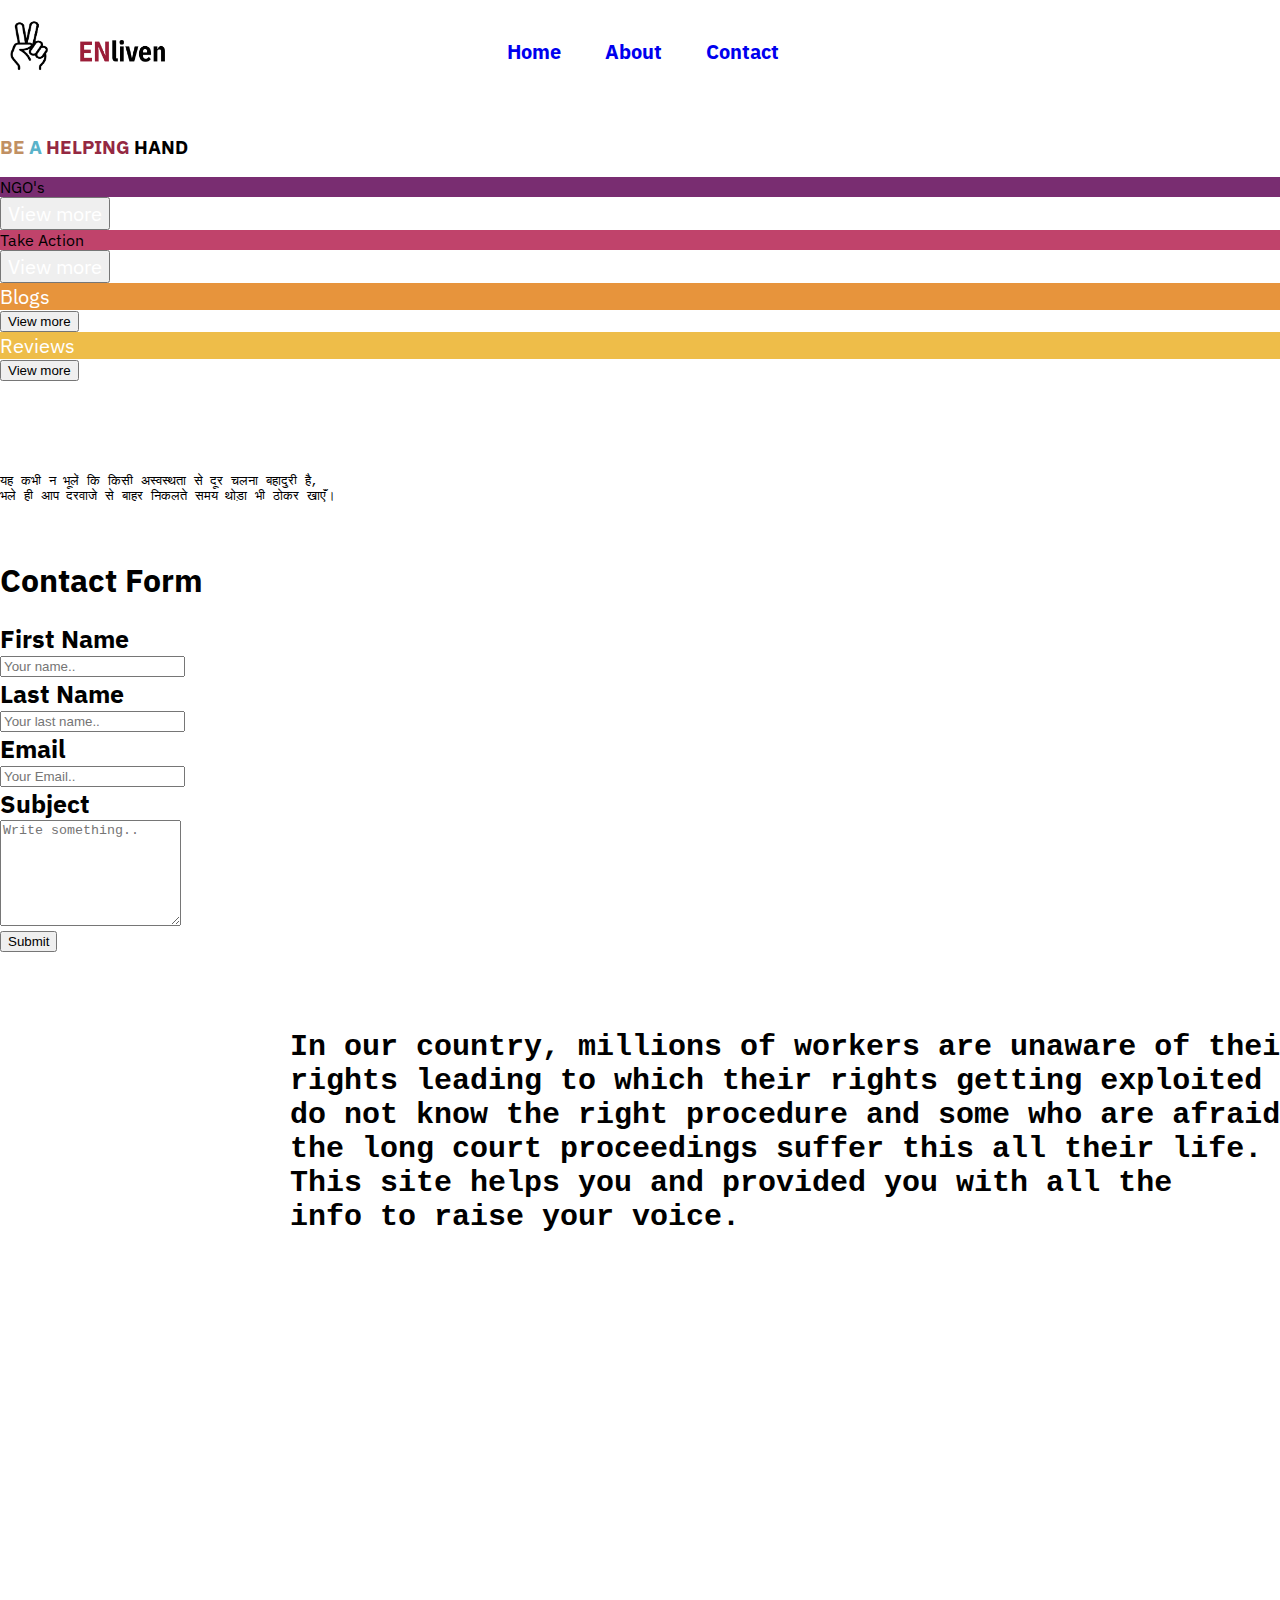
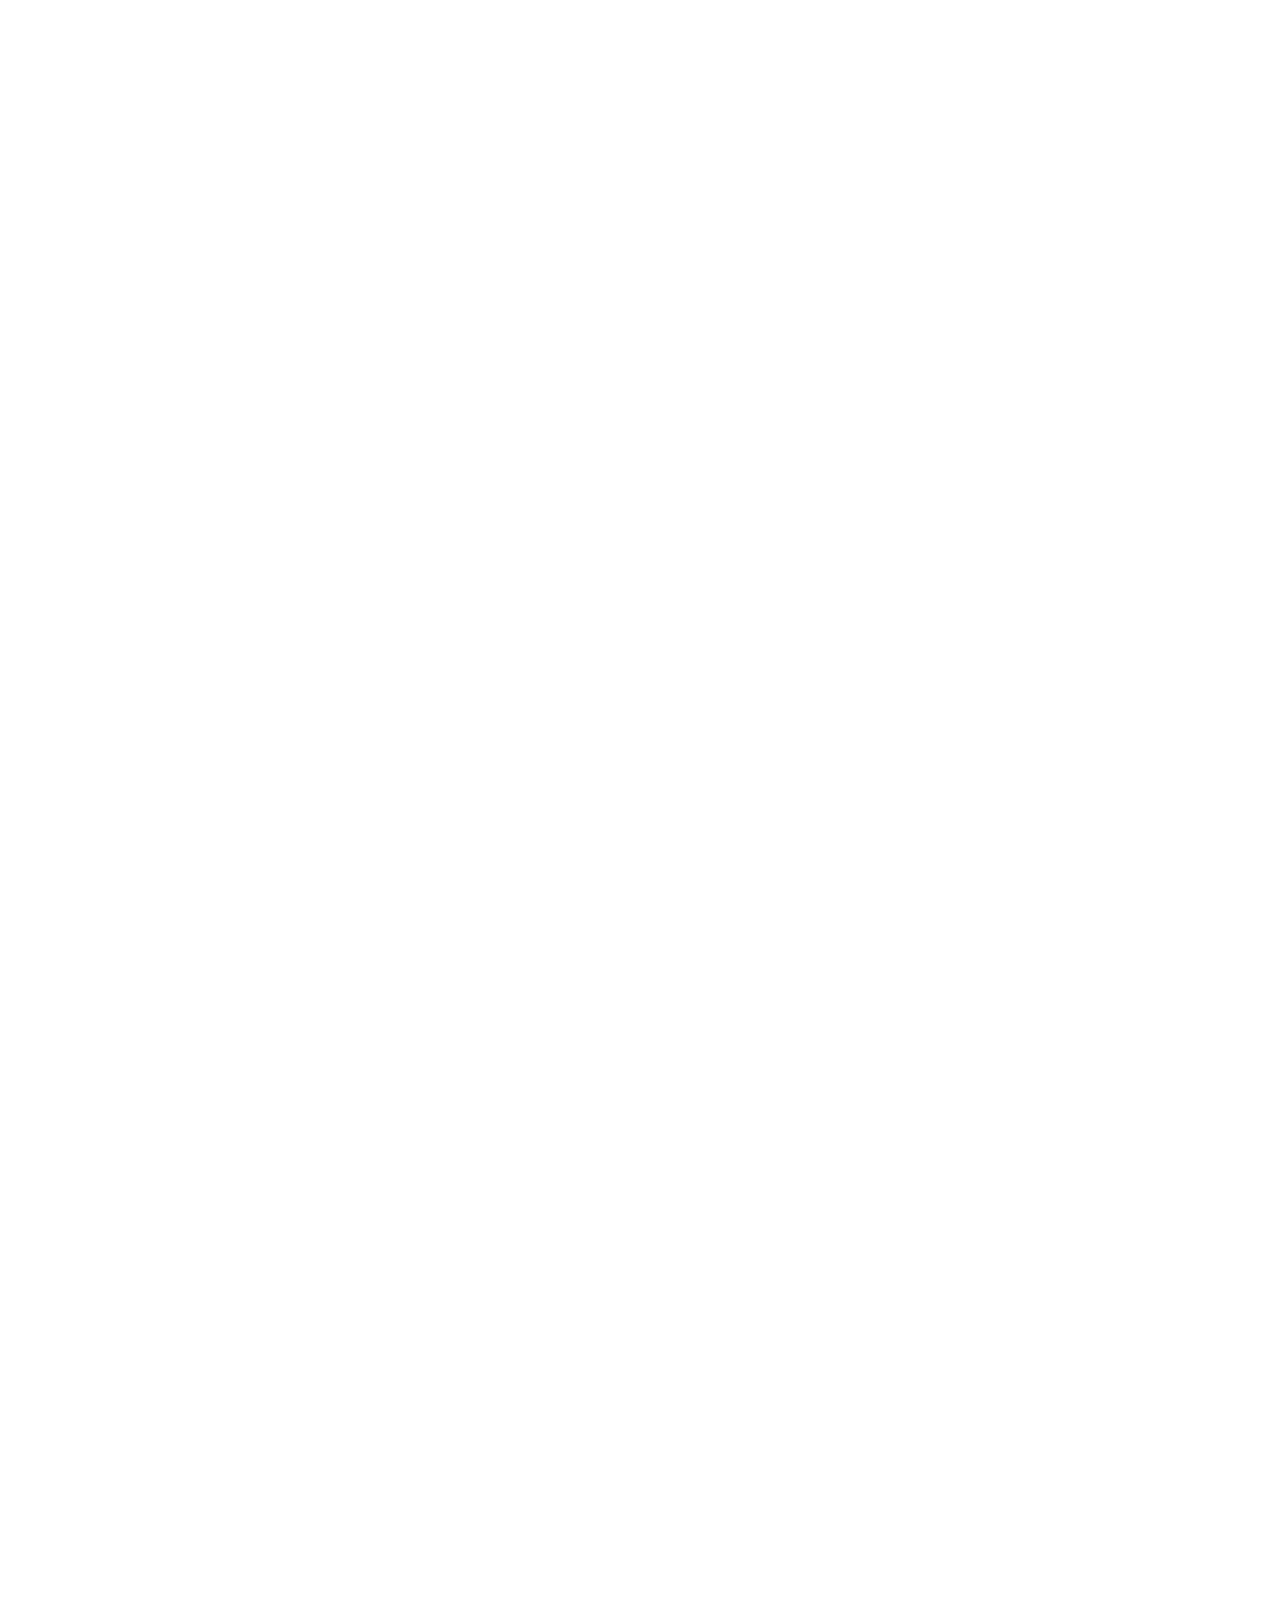
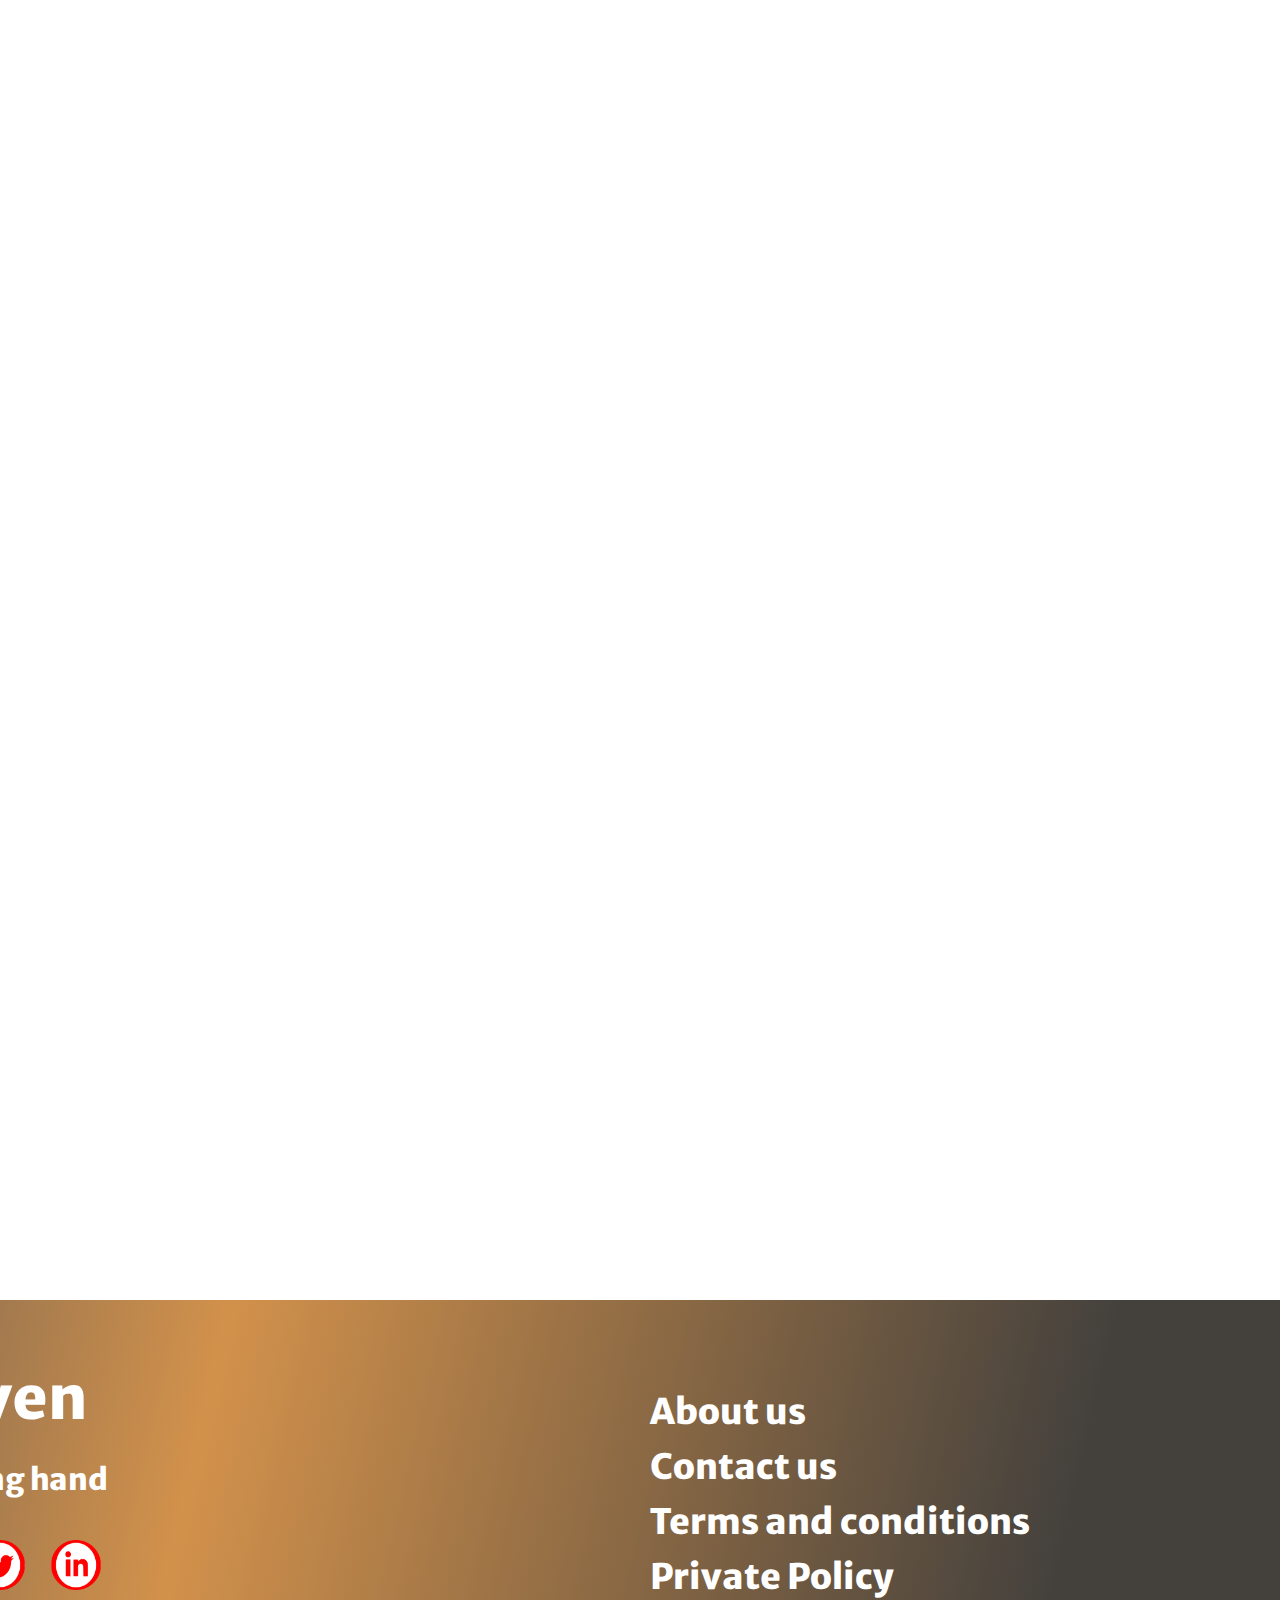
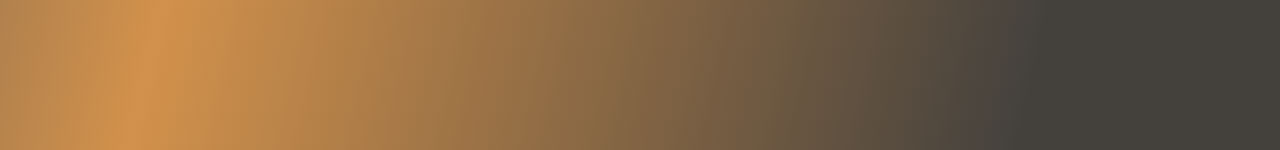
==== home.html @ 68540e08 "Add files via upload" ====
<!DOCTYPE html>
<html lang="en" dir="ltr">
  <head>
    <meta charset="utf-8">
    <title>Home</title>
      <link rel="stylesheet" href="style.css" />
  </head>
  <body>
    <header>
      <div class="group">
        <img class="the_logo" src="imagess/symbol.png" alt="the_logo" />
        <img class="imag" src="imagess/ENliven.png">
      </div>

      <nav>
        <ul class="nav_links">
          <b>
            <li><a href="home.html">Home</a></li>
            <li><a href="#ab">About</a></li>
            <li><a href="#form">Contact</a></li>
          </b>
        </ul>
      </nav>
      <a class="cta" href="#">
        <img class="logout" src="imagess/Log In.png">
      </a>
    </header>
    <img class="care" src="imagess/care.png" alt="">
    <h3 class="helping"><b style="color:#C19063;">BE</b> <b style="color:#5AB3CA;">A</b> <b style="color:#942842;">HELPING</b> <b style="color:0B0B0D;">HAND</b></h3>
      <pre id="ab"style="  top:1000px;
        font-size: 30px;
        font-weight: bolder;
        left:290px;
        position: absolute;">In our country, millions of workers are unaware of their
rights leading to which their rights getting exploited some
do not know the right procedure and some who are afraid of
the long court proceedings suffer this all their life.
This site helps you and provided you with all the
info to raise your voice.

</pre><div class="grid-item1 ite" style="background-color:#792D71">NGO's</div>
      <button class="b1" type="button"  name="button"><a href="ngo.html" style="color:white;">View more</a></button>
      <div class="grid-item2 ite" style="background-color:#C0436B">Take Action</div>
      <button class="b2" type="button" name="button"><a href="takeaction.html" style="color:white;">View more</a></button>
      <div class="grid-item3 ite"style="background-color:#E7943C" ><a href="blog/blog.html" style="color:white;">Blogs</a></div>
      <button class="b3" type="button" name="button">View more</button>

      <div class="grid-item4 ite" style="background-color:#EEBD49"><a href="review/review.html" style="color:white;">Reviews</a></div>
<button class="b4" type="button" name="button">View more</button>
<br><br><br><br><br>
<pre class="top">
यह कभी न भूलें कि किसी अस्वस्थता से दूर चलना बहादुरी है,
भले ही आप दरवाजे से बाहर निकलते समय थोड़ा भी ठोकर खाएँ।</pre>
<img class="contact" src="imagess/contact3.jpg" alt="">


<div class="container">

  <form class="form" id="formm"action="/action_page.php">
    <h1>Contact Form</h1>
    <label style="font-size: 25px;font-weight: bolder;" for="fname"><b>First Name</b></label><br>
    <input type="text" id="fname" name="firstname" placeholder="Your name.."><br>

    <label style="font-size: 25px;font-weight: bolder; " for="lname">Last Name</label><br>
    <input type="text" id="lname" name="lastname" placeholder="Your last name.."><br>

    <label style="font-size: 25px;font-weight: bolder; " for="country">Email</label><br>
    <input type="text" id="lname" name="lastname" placeholder="Your Email.."><br>

    <label style="font-size: 25px;font-weight: bolder; " for="subject">Subject</label><br>
    <textarea id="subject" name="subject" placeholder="Write something.." style="height:100px"></textarea><br>

    <input type="submit" value="Submit">
  </form>
</div>
<div class="foot foot1">
  <p class="ven">ENLiven</p>
  <p class="ven ben">Be a helping hand</p>
  <table class="tab">
    <tr>
<td><img class="block_pic" src="imagess/face.png" alt=""></td>
<td><img class="block_pic" src="imagess/insta.png" alt=""></td>
<td><img class="block_pic" src="imagess/twit.png" alt=""></td>
<td><img class="block_pic" src="imagess/link.png" alt=""></td>
</tr>
</table>
</div>
<pre class="final" >About us<br>Contact us<br>Terms and conditions<br>Private Policy</pre>
  </body>
</html>
---- style.css ----
@import url("https://fonts.googleapis.com/css2?family=IBM+Plex+Sans&display=swap");
@import url('https://fonts.googleapis.com/css2?family=Merriweather+Sans&display=swap');
body {
  font-family: "IBM Plex Sans", sans-serif;
  margin: 0px;
  padding: 7px 0px 0px 0px;
}
li,
a {
  font-family: "IBM Plex Sans", sans-serif;
  text-decoration: none;
  /* color: black; */
  font-size:20px;
}
header {
  display: flex;
  justify-content: space-between;
  align-items: center;
}
.cta {
  color: black;
  padding-right: 14px;
}
.nav_links {
  list-style: none;
}
.nav_links li {
  display: inline-block;
  padding: 0px 20px;
}
.nav_links li a {
  transition: all 0.3s ease 0s;
}
.nav_links li a:hover {
  color: rgb(147, 52, 39);
}
.logout {
  width: 100px;
  height: 50px;
}
.the_logo {
  width: 60px;
  height: 65px;
  padding: 10px;
}
.imag{
  position: absolute;
  top: 40px;
  width: 85px;
  height: 22px;
}
.broom {
  position: absolute;
  width: 1570px;
  height: 430px;
  left: 0px;
  top: 110px;
}
.box{
  background-color: #FFE4CB;
  height: 800px;
  width:1680px;
  top:30px;
}
.box2{
  background-color:#E6E1E1;
  z-index: 1;
  height: 370px;
  width: 730px;
  top:150px;
  left: 300px;
  position: absolute;
}
.box2_text{
  color: black;
  font-family: "IBM Plex Sans", sans-serif;
  font-weight: 600;
  font-size: 30px;
  top:60px;
  position: absolute;
left:80px;
}
.pic1{
  height: 300px;
  width: 270px;
  left:800px;
  position: absolute;
  border-radius: 29px;
  top:30px;
}
.pic_text{
  position: absolute;
  left:800px;
  top:330px;
  color: black;
  font-family: "IBM Plex Sans", sans-serif;

}
.coma1{
  z-index: 1;
  position:absolute;
  top:120px;
  left: 300px;
  height: 70px;
  width: 90px;
}
.box3{
  background: #FFFEFE;
border: 8px solid #E0AC7C;
box-shadow: 0px 4px 4px rgba(0, 0, 0, 0.25);
  border: 8px solid #E0AC7C;
  box-shadow: 0px 4px 4px rgba(0, 0, 0, 0.25);
  width: 1000px;
  height:350px;
  z-index: 1;
  top: 800px;
  left: 350px;
  position:absolute;
  border-radius: 30px;
}
.grid-container {
  display: grid;
  grid-template-columns: auto auto auto;
  padding: 10px;
}
.grid-item {
  padding: 20px;
  font-size: 30px;
  text-align: center;
}
.block_pics{
  width: 120px;
  height: 107px;
}
.block_text{
  color: black;
  font-family: "IBM Plex Sans", sans-serif;
  font-weight: bolder;
}
.format{
  font-size: 20px;
}




.ngo{
  top:600px;
  position:absolute;
  width:1300px;
  left:-220px;
}

#myInput {
 background-image: url('/css/searchicon.png');
 background-position: 10px 10px;
 background-repeat: no-repeat;
 width: 95%;
 font-size: 16px;
 padding: 12px 20px 12px 40px;
 border: 1px solid #ddd;
 margin-bottom: 12px;
}

#myTable {
 border-collapse: collapse;
 width: 100%;
 border: 1px  #ddd;
 font-size: 18px;
}

#myTable th, #myTable td {
 text-align: left;
 padding: 40px;
 padding-right: 20px;

}

#myTable tr {
 border-bottom: 1px #ddd;
}

#myTable tr.header, #myTable tr:hover {
 background-color: #f1f1f1;
}
.foot{
  top:4500px;
  background: linear-gradient(103.1deg, #EC5C0B 11.24%, rgba(100, 71, 40, 0.81) 11.25%, rgba(193, 103, 6, 0.72) 32.82%, #44413D 82.06%);
  width: 1700px;
  height:450px;
  left:-360px;
position: absolute;
}
.ven{
  font-family: 'Merriweather Sans';
font-style: normal;
font-weight: 800;
position: absolute;
color: white;
font-size: 60px;
left:200px;
}
.ben{
  font-size: 30px;
  top:130px;
}
.block_pic{
  height: 50px;
  width: 50px;
  top:240px;
padding-left: 180px;
  position: absolute;
}
.tab{
width:18%;
}
.final{
  position: absolute;
  top:4550px;
left:650px;
line-height: 55px;
  font-family: 'Merriweather Sans';
font-style: normal;
font-weight: 800;
font-size: 35px;
color: white;
text-align: left;
}
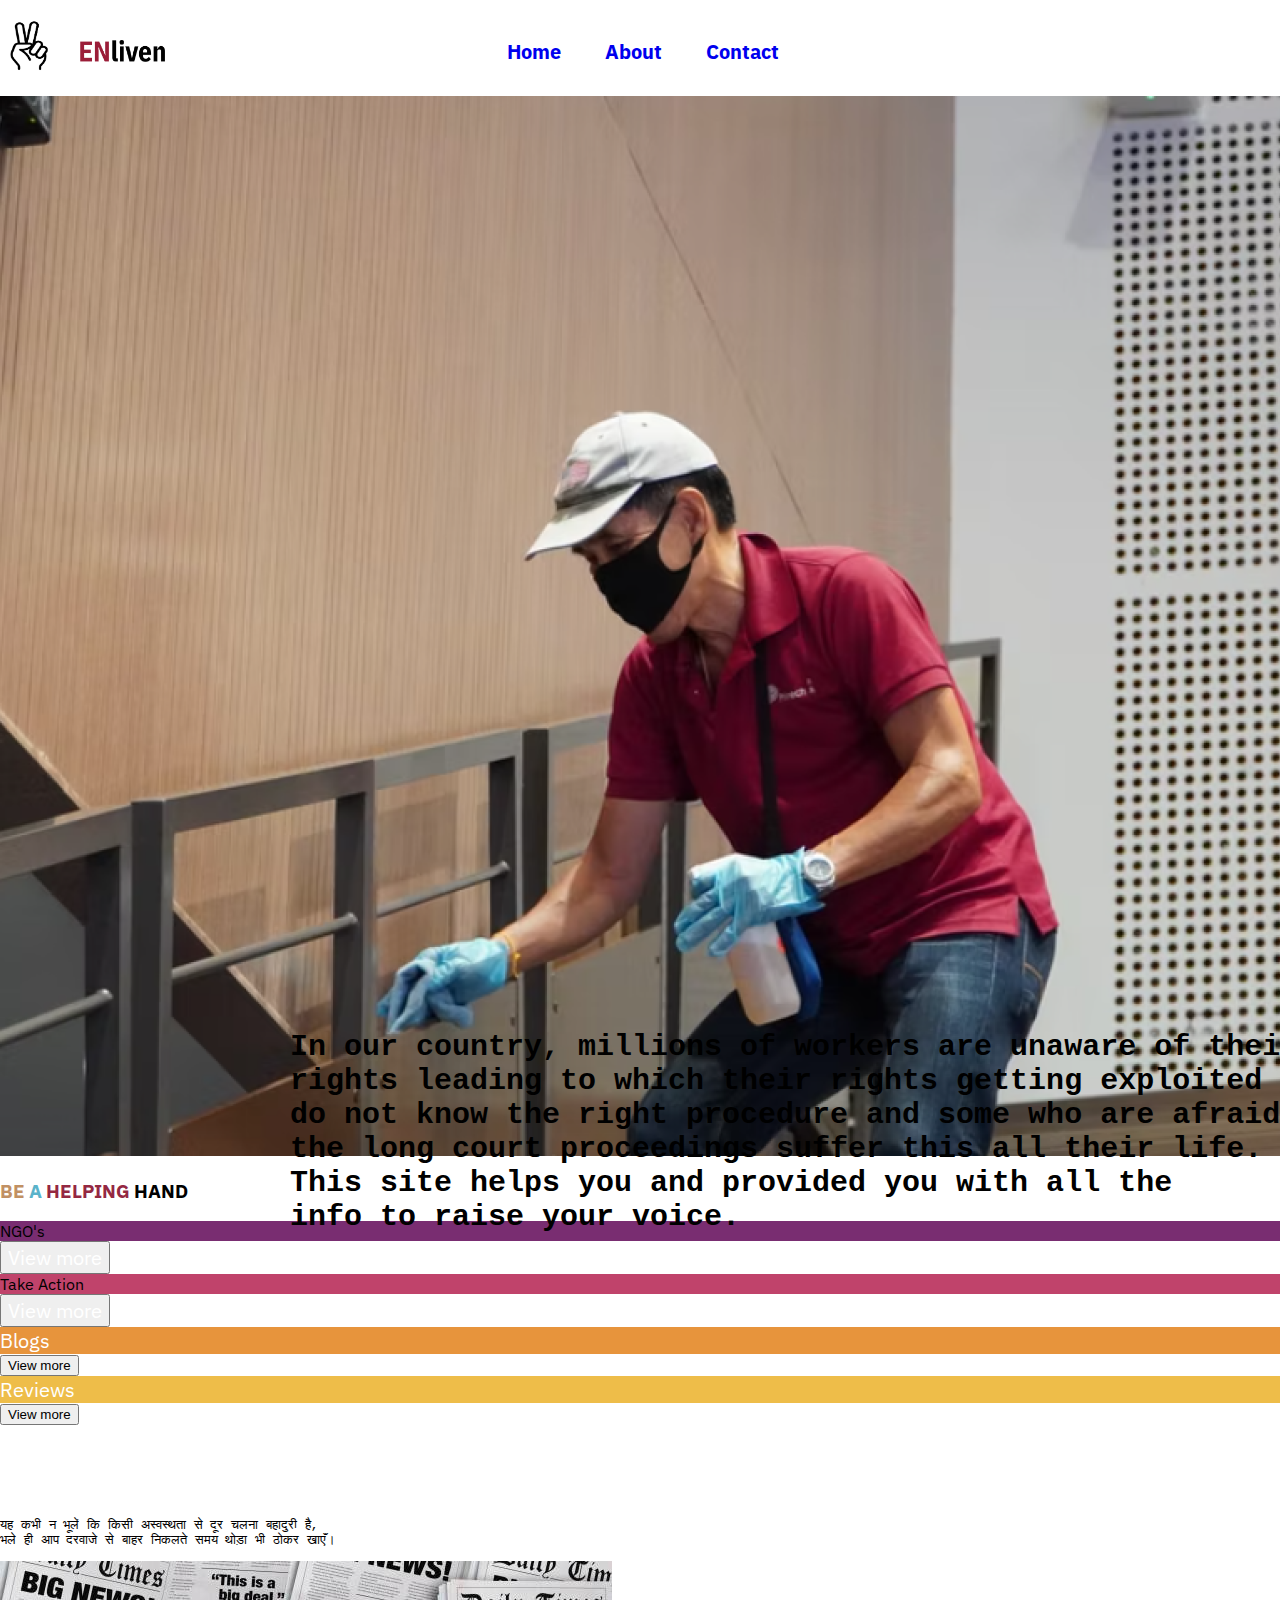
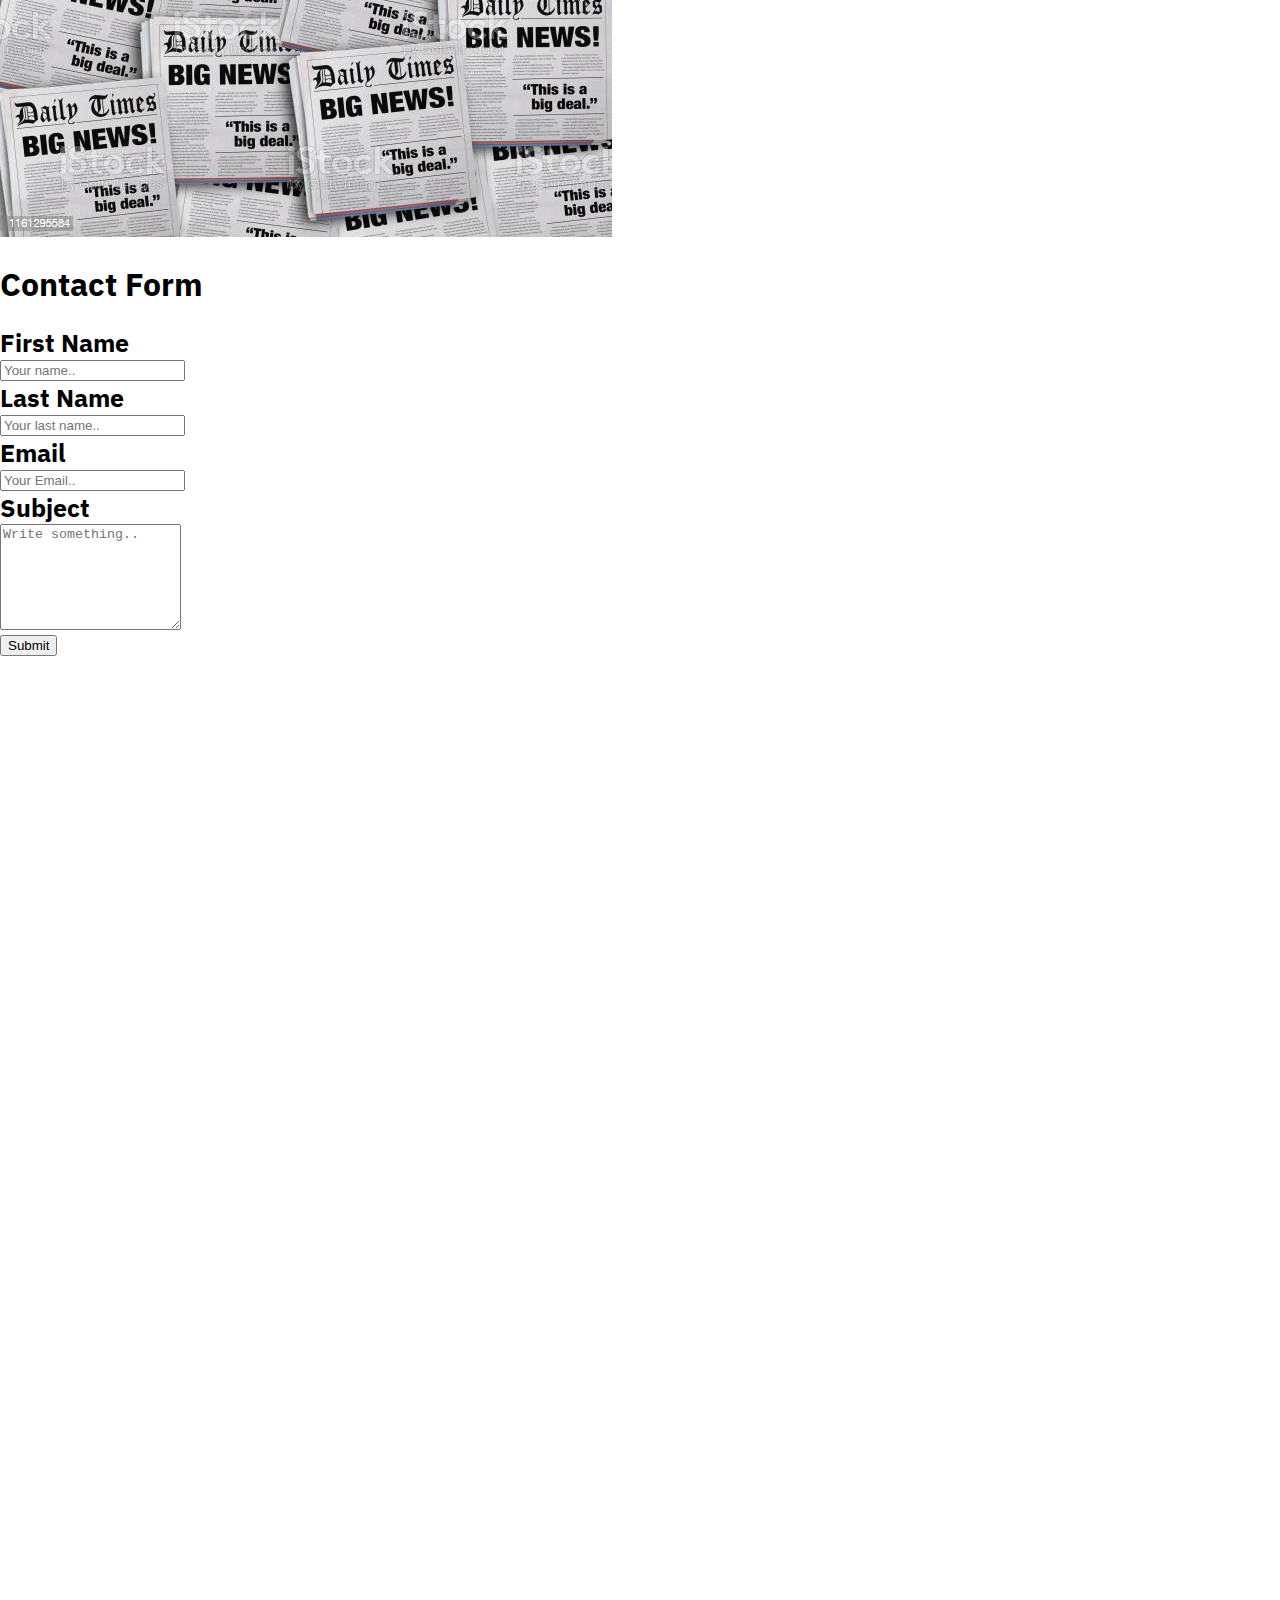
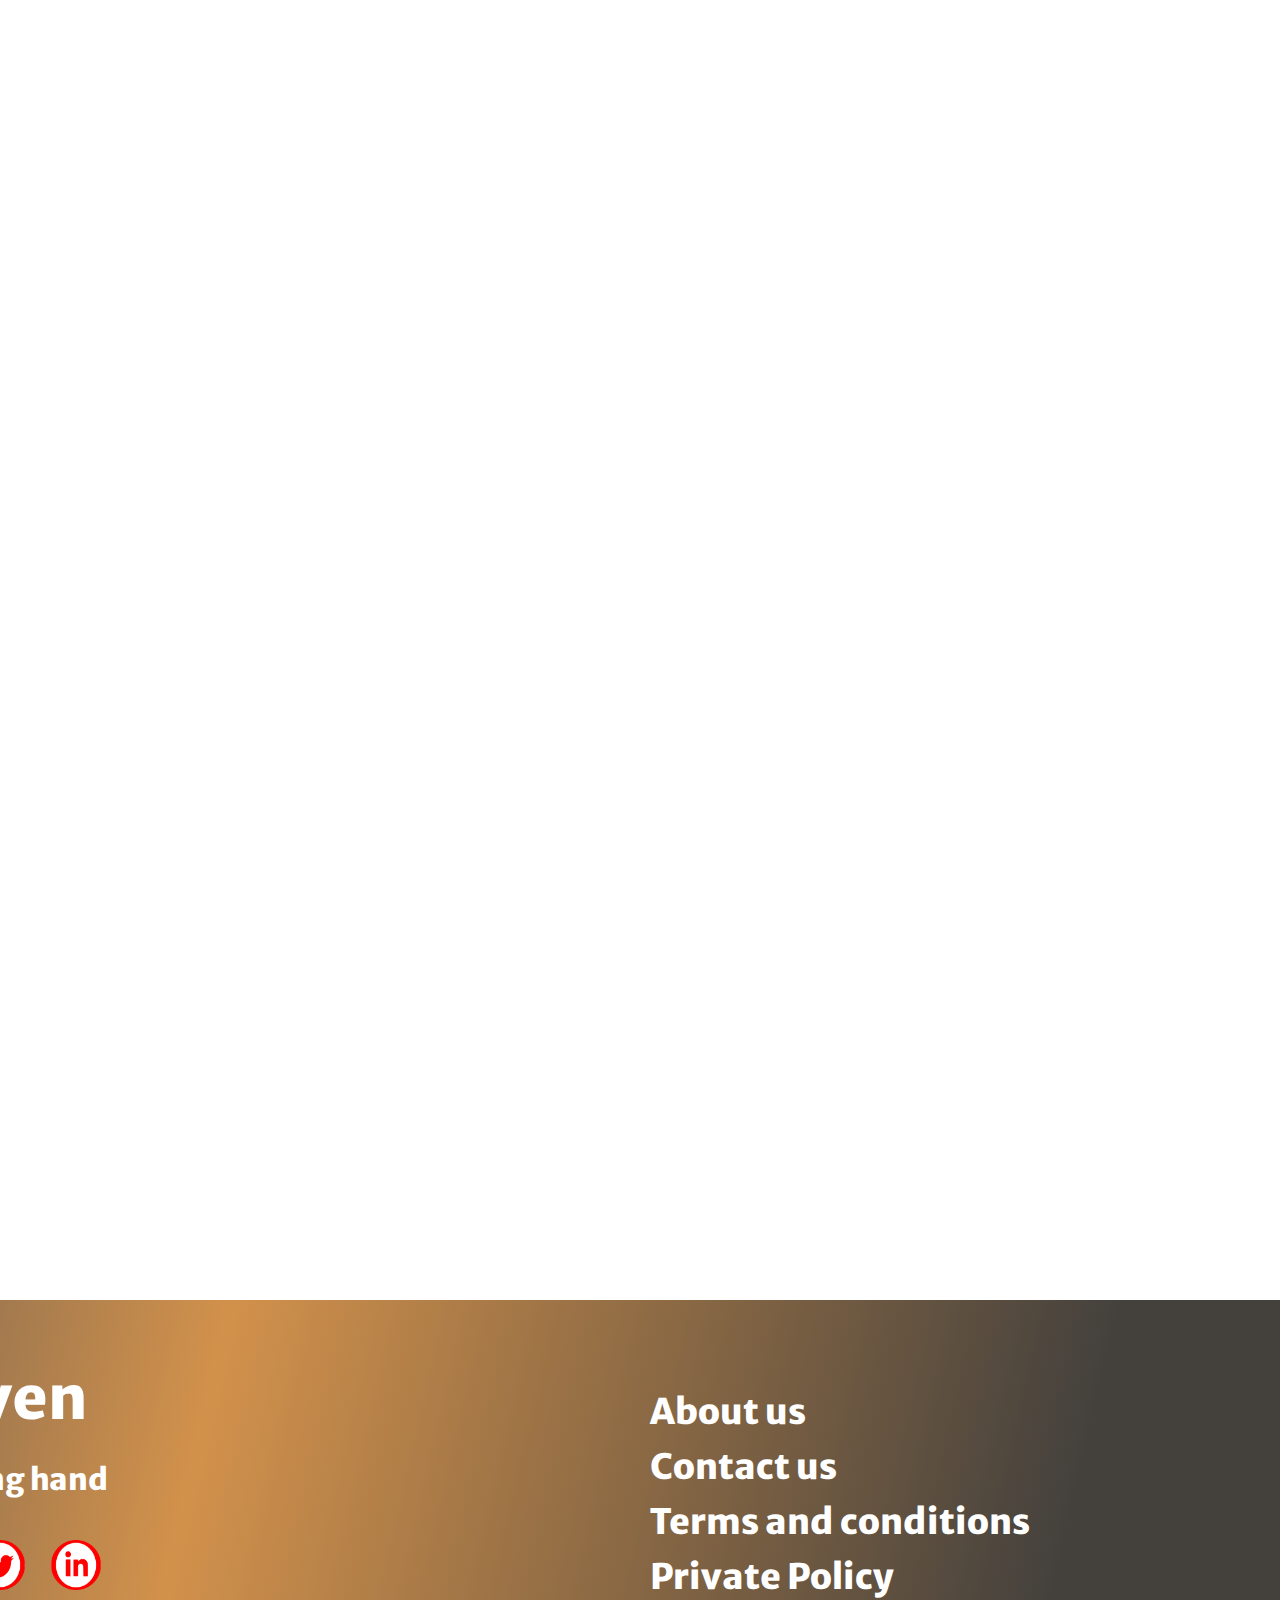
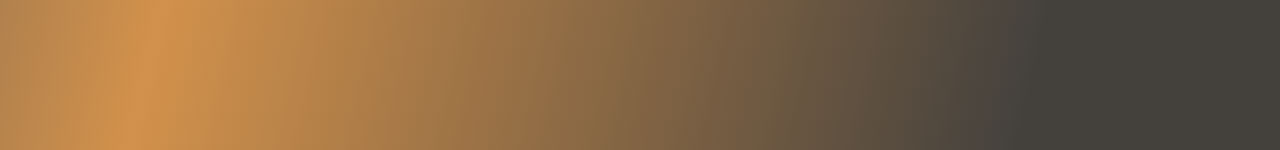
==== commit 13517448: "Update home.html" ====
--- a/home.html
+++ b/home.html
@@ -85,6 +85,6 @@
 </tr>
 </table>
 </div>
-<pre class="final" >About us<br>Contact us<br>Terms and conditions<br>Private Policy</pre>
+<pre class="final final2" >About us<br>Contact us<br>Terms and conditions<br>Private Policy</pre>
   </body>
 </html>
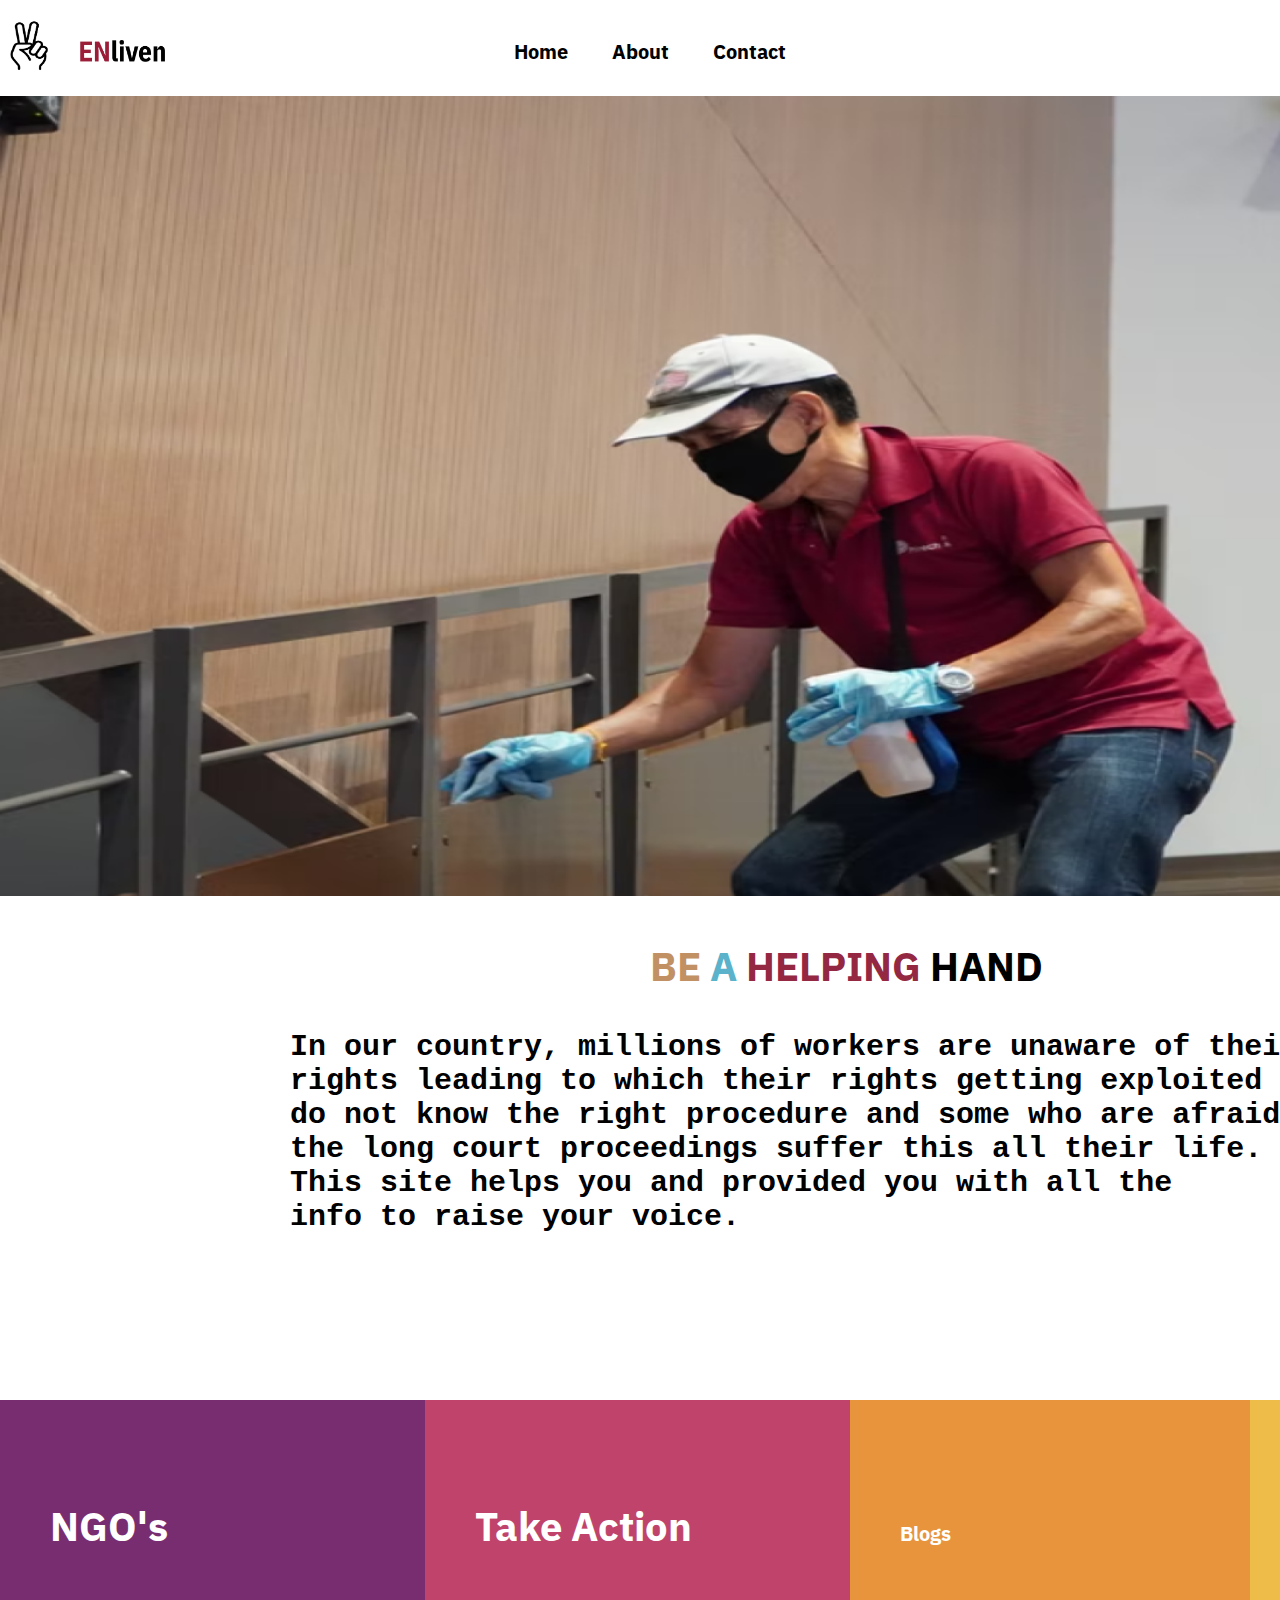
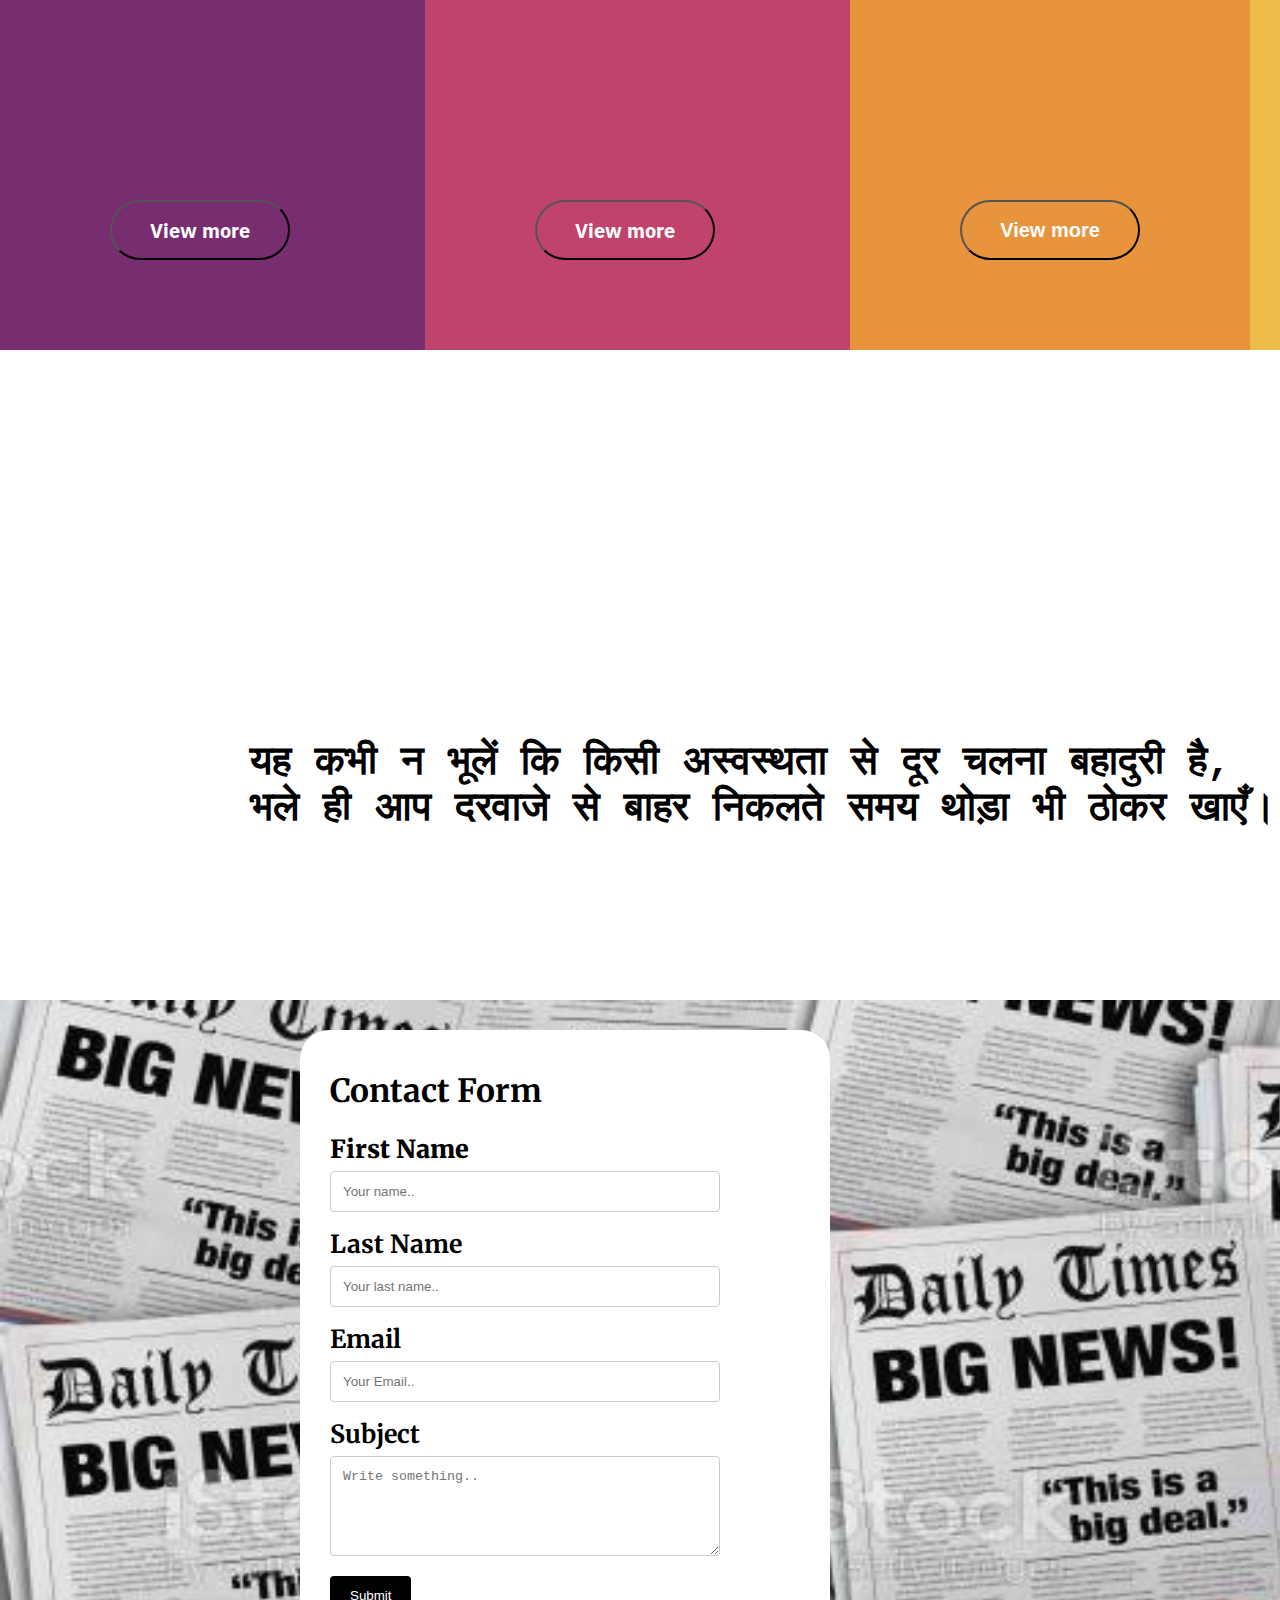
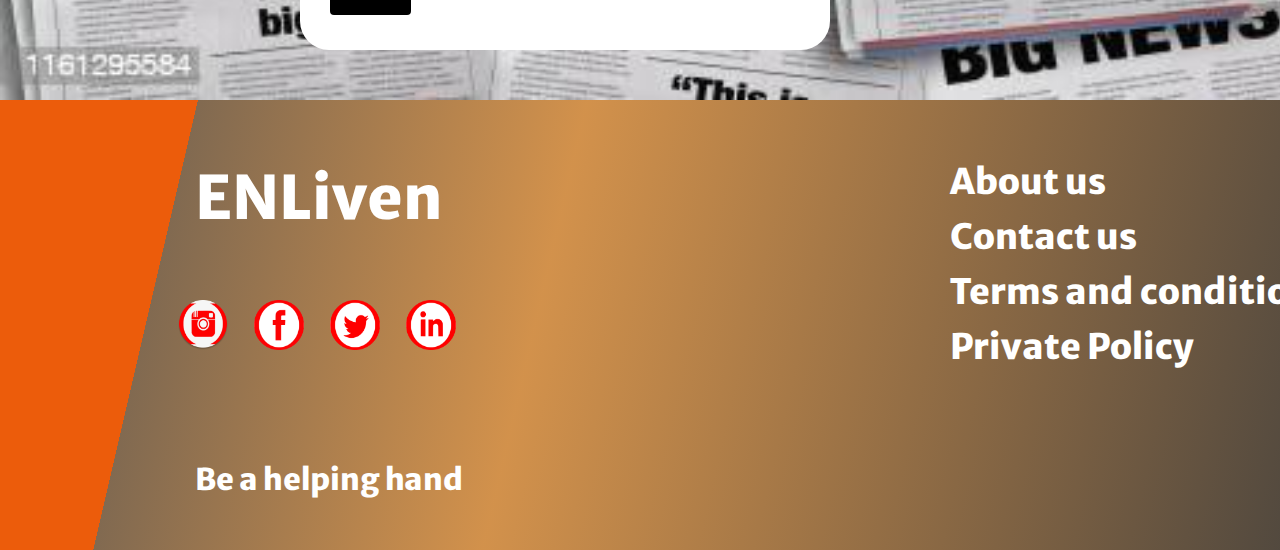
==== commit 2b62c23c: "Update home.html" ====
--- a/home.html
+++ b/home.html
@@ -3,7 +3,7 @@
   <head>
     <meta charset="utf-8">
     <title>Home</title>
-      <link rel="stylesheet" href="style.css" />
+      <link rel="stylesheet" href="ngo.css" />
   </head>
   <body>
     <header>
@@ -17,7 +17,7 @@
           <b>
             <li><a href="home.html">Home</a></li>
             <li><a href="#ab">About</a></li>
-            <li><a href="#form">Contact</a></li>
+            <li><a href="#formm">Contact</a></li>
           </b>
         </ul>
       </nav>
--- a/ngo.css
+++ b/ngo.css
@@ -0,0 +1,413 @@
+@import url("https://fonts.googleapis.com/css2?family=IBM+Plex+Sans&display=swap");
+@import url('https://fonts.googleapis.com/css2?family=Merriweather+Sans&display=swap');
+@import url('https://fonts.googleapis.com/css2?family=Merriweather:wght@900&display=swap');
+body {
+  font-family: "IBM Plex Sans", sans-serif;
+  margin: 0px;
+  padding: 7px 0px 0px 0px;
+}
+li,
+a {
+  font-family: "IBM Plex Sans", sans-serif;
+  text-decoration: none;
+  color: black;
+  font-size:20px;
+}
+header {
+  display: flex;
+  justify-content: space-between;
+  align-items: center;
+}
+.nav_links {
+  list-style: none;
+}
+.nav_links li {
+  display: inline-block;
+  padding: 0px 20px;
+}
+.nav_links li a {
+  transition: all 0.3s ease 0s;
+}
+.nav_links li a:hover {
+  color: rgb(147, 52, 39);
+}
+.logout {
+  width: 100px;
+  height: 50px;
+}
+.the_logo {
+  width: 60px;
+  height: 65px;
+  padding: 10px;
+}
+.imag{
+  position: absolute;
+  top: 40px;
+  width: 85px;
+  height: 22px;
+}
+.broom {
+  position: absolute;
+  width: 1570px;
+  height: 430px;
+  left: 0px;
+  top: 110px;
+}
+.box{
+  background-color: #FFE4CB;
+  height: 800px;
+  width:1680px;
+  top:30px;
+}
+.box2{
+  background-color:#E6E1E1;
+  z-index: 1;
+  height: 370px;
+  width: 730px;
+  top:150px;
+  left: 300px;
+  position: absolute;
+}
+.box2_text{
+  color: black;
+  font-family: "IBM Plex Sans", sans-serif;
+  font-weight: 600;
+  font-size: 30px;
+  top:60px;
+  position: absolute;
+left:80px;
+
+}
+.pic1{
+  height: 300px;
+  width: 270px;
+  left:800px;
+  position: absolute;
+  border-radius: 29px;
+  top:30px;
+  border-color: black;
+  border: 4px solid;
+}
+.pic_text{
+  position: absolute;
+  left:800px;
+  top:330px;
+  color: black;
+  font-weight:bold;
+  font-size: 20px;
+  font-family: 'Merriweather', serif;
+
+}
+.coma1{
+  z-index: 1;
+  position:absolute;
+  top:120px;
+  left: 300px;
+  height: 70px;
+  width: 90px;
+}
+.box3{
+  background: #FFFEFE;
+border: 8px solid #E0AC7C;
+box-shadow: 0px 4px 4px rgba(0, 0, 0, 0.25);
+  border: 8px solid #E0AC7C;
+  box-shadow: 0px 4px 4px rgba(0, 0, 0, 0.25);
+  width: 1000px;
+  height:350px;
+  z-index: 1;
+  top: 800px;
+  left: 350px;
+  position:absolute;
+  border-radius: 30px;
+}
+.grid-container {
+  display: grid;
+  grid-template-columns: auto auto auto;
+  padding: 10px;
+}
+.grid-item {
+  padding: 20px;
+  font-size: 30px;
+  text-align: center;
+}
+.block_pics{
+  width: 120px;
+  height: 107px;
+}
+.block_text{
+  color: black;
+  font-family: "IBM Plex Sans", sans-serif;
+  font-weight: bolder;
+}
+.format{
+  font-size: 20px;
+}
+
+
+
+
+.ngo{
+  top:600px;
+  position:absolute;
+  width:1300px;
+  left:-220px;
+}
+
+#myInput {
+ background-image: url('/css/searchicon.png');
+ background-position: 10px 10px;
+ background-repeat: no-repeat;
+ width: 95%;
+ font-size: 16px;
+ padding: 12px 20px 12px 40px;
+ border: 1px solid black;
+ margin-bottom: 12px;
+
+}
+
+#myTable {
+ border-collapse: collapse;
+ width: 100%;
+ border: 1px  #ddd;
+ font-size: 18px;
+}
+
+#myTable th, #myTable td {
+ text-align: left;
+ padding: 40px;
+ padding-right: 20px;
+
+}
+
+#myTable tr {
+ border-bottom: 7px black;
+}
+
+
+
+  #myTable tr:hover {
+ background-color: #FFE4CB;
+}
+.ng{
+  font-family: 'Merriweather', serif;
+  color:black;
+font-size: 40px;
+}
+.nm{
+  font-size: 30px;
+}
+.foot{
+  top:4800px;
+  background: linear-gradient(103.1deg, #EC5C0B 11.24%, rgba(100, 71, 40, 0.81) 11.25%, rgba(193, 103, 6, 0.72) 32.82%, #44413D 82.06%);
+  width: 1700px;
+  height:450px;
+  left:-360px;
+position: absolute;
+}
+.ven{
+  font-family: 'Merriweather Sans';
+font-style: normal;
+font-weight: 800;
+position: absolute;
+color: white;
+font-size: 60px;
+left:200px;
+}
+.ben{
+  font-size: 30px;
+  top:330px;
+}
+.block_pic{
+  height: 50px;
+  width: 50px;
+  top:200px;
+padding-left: 180px;
+  position: absolute;
+}
+.tab{
+width:18%;
+}
+.final{
+  position: absolute;
+  top:4850px;
+left:650px;
+line-height: 55px;
+  font-family: 'Merriweather Sans';
+font-style: normal;
+font-weight: 800;
+font-size: 35px;
+color: white;
+text-align: left;
+}
+/*--------------------------------------HOME-----------------------------------------------*/
+.care{
+  height: 800px;
+  width:1680px;
+ }
+ .helping{
+   font-size:40px;
+   font-weight: bolder;
+   left:650px;
+   position: absolute;
+ }
+
+.grid-item1{
+
+  height:450px;
+  width:425px;
+  top:1400px;
+  position: absolute;
+}
+.ite{
+  color: white;
+  padding-top: 100px;
+  padding-left: 50px;
+  font-weight: bolder;
+  font-size: 40px;
+
+}
+.grid-item2{
+  height:450px;
+  width:425px;
+  top:1400px;
+  left:425px;
+  position: absolute;
+}
+.grid-item3{
+  height:450px;
+  width:425px;
+  top:1400px;
+    left:850px;
+  position: absolute;
+}
+.grid-item4{
+  height:450px;
+  width:375px;
+  top:1400px;
+      left:1250px;
+  position: absolute;
+}
+hr{
+  color: white;
+  height: 5px;
+}
+.b1{
+  top:1800px;
+  position: absolute;
+  left:110px;
+  background-color: #792D71;
+  height:60px;
+  width: 180px;
+  border-radius: 30px;
+  color: white;
+  font-size: 20px;
+  font-weight: bolder;
+}
+.b2{
+  top:1800px;
+  position: absolute;
+    left:535px;
+    background-color: #C0436B;
+    height:60px;
+    width: 180px;
+    border-radius: 30px;
+    color: white;
+    font-size: 20px;
+    font-weight: bolder;
+}
+.b3{
+  top:1800px;
+  position: absolute;
+    left:960px;
+    background-color: #E7943C;
+    height:60px;
+    width: 180px;
+    border-radius: 30px;
+    color: white;
+    font-size: 20px;
+    font-weight: bolder;
+}
+.b4{
+  top:1800px;
+  position: absolute;
+  background-color:#EEBD49;
+    left:1360px;
+    height:60px;
+    width: 180px;
+    color: white;
+    border-radius: 30px;
+    font-size: 20px;
+    font-weight: bolder;
+}
+.contact{
+  top:2600px;
+  height:700px;
+  width: 1670px;
+  position: absolute;
+}
+.top{
+  top:2300px;
+  font-size: 40px;
+  font-weight: bolder;
+  left:250px;
+  position: absolute;
+}
+
+
+.foot1{
+  top:3300px;
+  left:-5px;
+}
+.final2{
+  top:3320px;
+left:950px;
+}
+
+
+input[type=text], select, textarea {
+  width: 390px;
+  padding: 12px;
+  border: 1px solid #ccc;
+  border-radius: 4px;
+  box-sizing: border-box;
+  margin-top: 6px;
+  margin-bottom: 16px;
+  resize: vertical;
+}
+
+input[type=submit] {
+  background-color: black;
+  color: white;
+  padding: 12px 20px;
+  border: none;
+  border-radius: 4px;
+  cursor: pointer;
+}
+
+input[type=submit]:hover {
+  background-color: #45a049;
+}
+.form{
+  background-color: white;
+  height:600px;
+  width:500px;
+  border-radius: 29px;
+  border-color: black;
+  top:230px;
+
+  position: absolute;
+  padding-left: 30px;
+  padding-top: 20px;
+}
+.container {
+
+
+  background-color: none;
+  padding: 300px;
+  top:2400px;
+  position: absolute;
+  z-index: 1;
+  font-family: 'Merriweather', serif;
+  color:black;
+
+}
